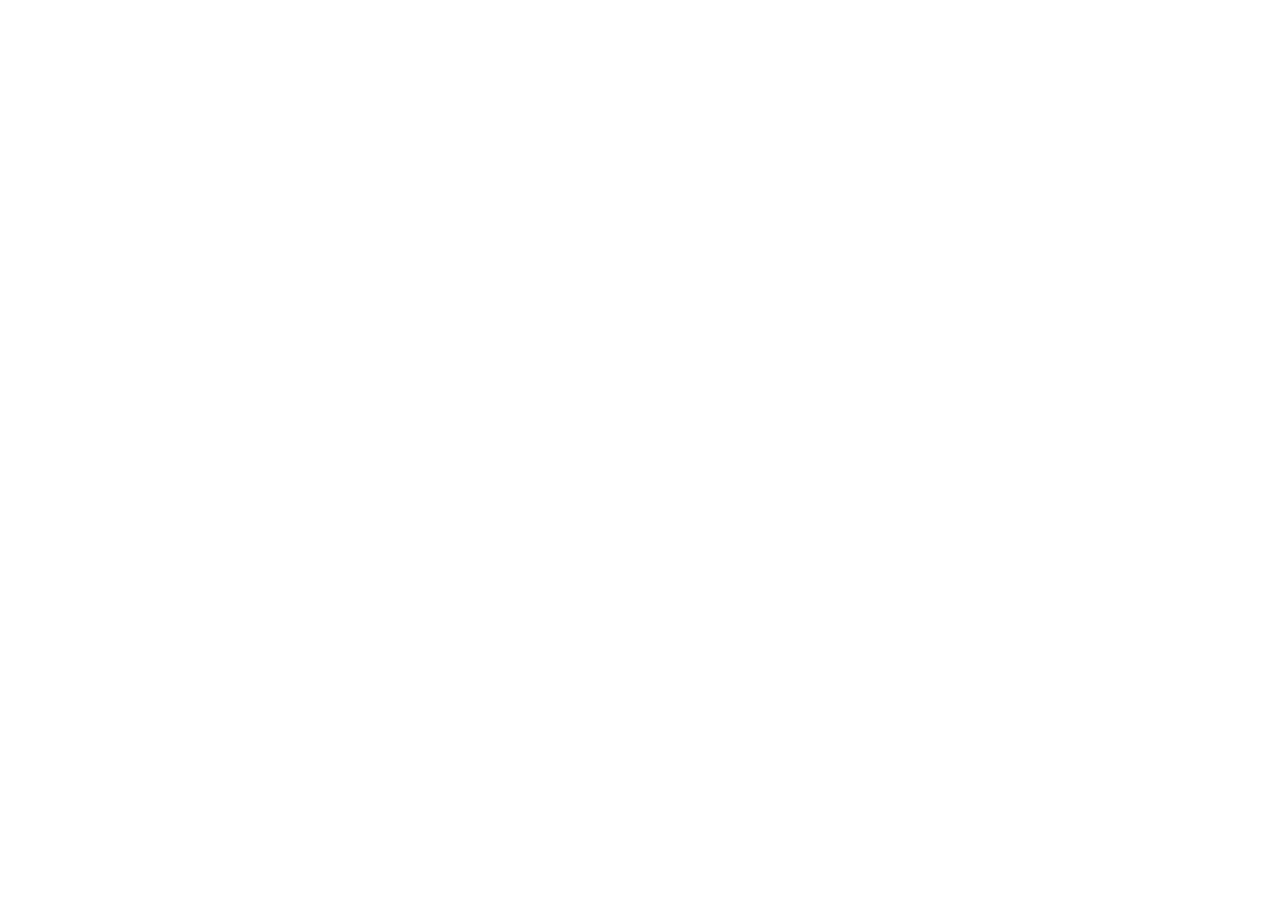
==== index.html @ bb534b4e "Files structure created." ====
<!DOCTYPE html>
<html lang="en">
<head>
    <meta charset="UTF-8">
    <meta name="viewport" content="width=device-width, initial-scale=1.0">
    <title>Amazon</title>
</head>
<body>
    
</body>
</html>
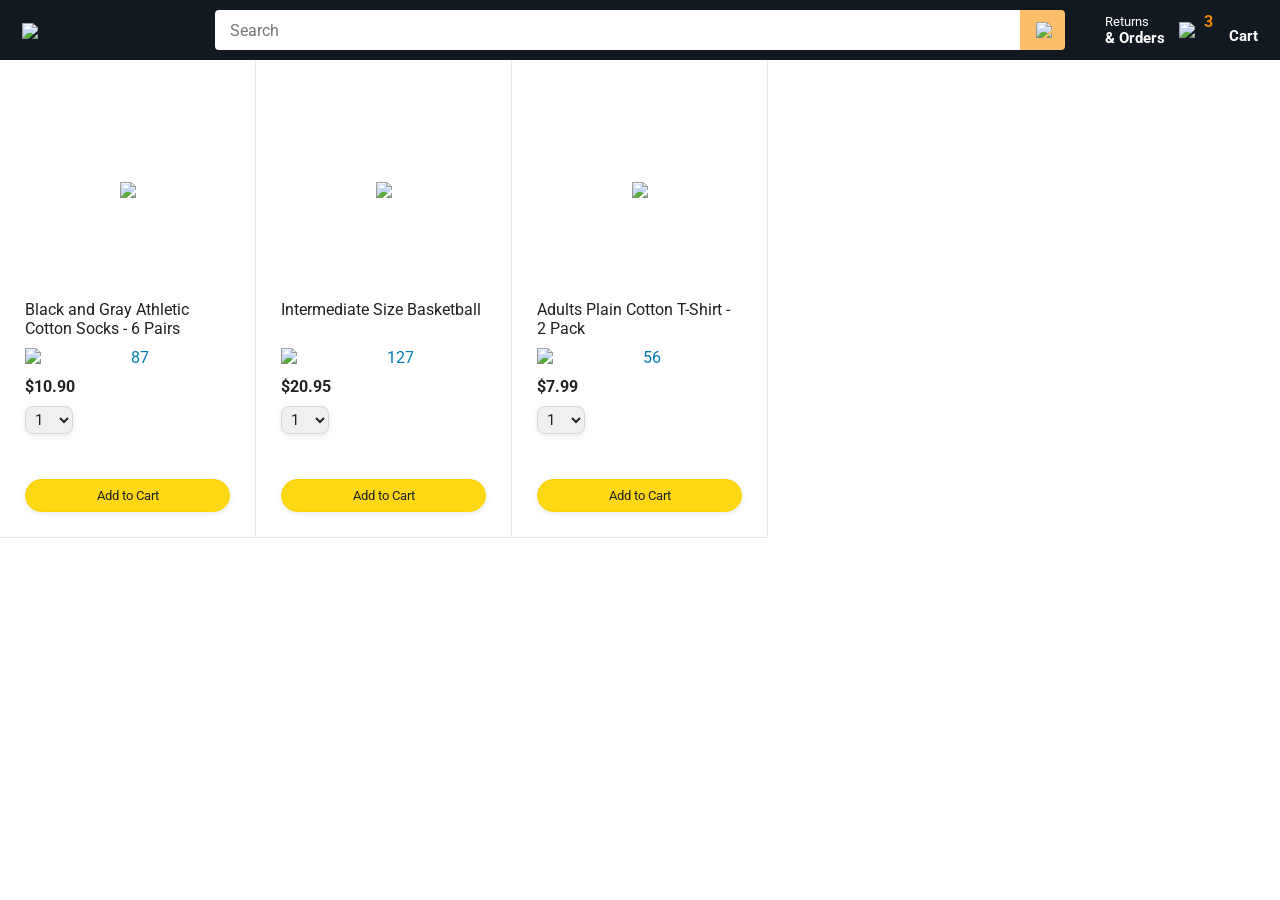
==== commit e75ec923: "index file setting up" ====
--- a/index.html
+++ b/index.html
@@ -1,11 +1,205 @@
 <!DOCTYPE html>
-<html lang="en">
-<head>
-    <meta charset="UTF-8">
-    <meta name="viewport" content="width=device-width, initial-scale=1.0">
-    <title>Amazon</title>
-</head>
-<body>
+<html>
+  <head>
+    <title>Amazon Project</title>
+
+    <!-- This code is needed for responsive design to work.
+      (Responsive design = make the website look good on
+      smaller screen sizes like a phone or a tablet). -->
+    <meta name="viewport" content="width=device-width, initial-scale=1">
+
+    <!-- Load a font called Roboto from Google Fonts. -->
+    <link rel="preconnect" href="https://fonts.googleapis.com">
+    <link rel="preconnect" href="https://fonts.gstatic.com" crossorigin>
+    <link href="https://fonts.googleapis.com/css2?family=Roboto:wght@400;500;700&display=swap" rel="stylesheet">
+
+    <!-- Here are the CSS files for this page. -->
+    <link rel="stylesheet" href="css/shared/general.css">
+    <link rel="stylesheet" href="css/shared/header.css">
+    <link rel="stylesheet" href="css/pages/index.css">
+  </head>
+  <body>
+    <div class="amazon-header">
+      <div class="amazon-header-left-section">
+        <a href="amazon.html" class="header-link">
+          <img class="amazon-logo"
+            src="images/amazon-logo-white.png">
+          <img class="amazon-mobile-logo"
+            src="images/amazon-mobile-logo-white.png">
+        </a>
+      </div>
+
+      <div class="amazon-header-middle-section">
+        <input class="search-bar" type="text" placeholder="Search">
+
+        <button class="search-button">
+          <img class="search-icon" src="images/icons/search-icon.png">
+        </button>
+      </div>
+
+      <div class="amazon-header-right-section">
+        <a class="orders-link header-link" href="orders.html">
+          <span class="returns-text">Returns</span>
+          <span class="orders-text">& Orders</span>
+        </a>
+
+        <a class="cart-link header-link" href="checkout.html">
+          <img class="cart-icon" src="images/icons/cart-icon.png">
+          <div class="cart-quantity">3</div>
+          <div class="cart-text">Cart</div>
+        </a>
+      </div>
+    </div>
     
-</body>
+    <div class="main">
+      <div class="products-grid">
+        <div class="product-container">
+          <div class="product-image-container">
+            <img class="product-image"
+              src="images/products/athletic-cotton-socks-6-pairs.jpg">
+          </div>
+
+          <div class="product-name limit-text-to-2-lines">
+            Black and Gray Athletic Cotton Socks - 6 Pairs
+          </div>
+
+          <div class="product-rating-container">
+            <img class="product-rating-stars"
+              src="images/ratings/rating-45.png">
+            <div class="product-rating-count link-primary">
+              87
+            </div>
+          </div>
+
+          <div class="product-price">
+            $10.90
+          </div>
+
+          <div class="product-quantity-container">
+            <select>
+              <option selected value="1">1</option>
+              <option value="2">2</option>
+              <option value="3">3</option>
+              <option value="4">4</option>
+              <option value="5">5</option>
+              <option value="6">6</option>
+              <option value="7">7</option>
+              <option value="8">8</option>
+              <option value="9">9</option>
+              <option value="10">10</option>
+            </select>
+          </div>
+
+          <div class="product-spacer"></div>
+
+          <div class="added-to-cart">
+            <img src="images/icons/checkmark.png">
+            Added
+          </div>
+
+          <button class="add-to-cart-button button-primary">
+            Add to Cart
+          </button>
+        </div>
+
+        <div class="product-container">
+          <div class="product-image-container">
+            <img class="product-image"
+              src="images/products/intermediate-composite-basketball.jpg">
+          </div>
+
+          <div class="product-name limit-text-to-2-lines">
+            Intermediate Size Basketball
+          </div>
+
+          <div class="product-rating-container">
+            <img class="product-rating-stars"
+              src="images/ratings/rating-40.png">
+            <div class="product-rating-count link-primary">
+              127
+            </div>
+          </div>
+
+          <div class="product-price">
+            $20.95
+          </div>
+
+          <div class="product-quantity-container">
+            <select>
+              <option selected value="1">1</option>
+              <option value="2">2</option>
+              <option value="3">3</option>
+              <option value="4">4</option>
+              <option value="5">5</option>
+              <option value="6">6</option>
+              <option value="7">7</option>
+              <option value="8">8</option>
+              <option value="9">9</option>
+              <option value="10">10</option>
+            </select>
+          </div>
+
+          <div class="product-spacer"></div>
+
+          <div class="added-to-cart">
+            <img src="images/icons/checkmark.png">
+            Added
+          </div>
+
+          <button class="add-to-cart-button button-primary">
+            Add to Cart
+          </button>
+        </div>
+
+        <div class="product-container">
+          <div class="product-image-container">
+            <img class="product-image"
+              src="images/products/adults-plain-cotton-tshirt-2-pack-teal.jpg">
+          </div>
+
+          <div class="product-name limit-text-to-2-lines">
+            Adults Plain Cotton T-Shirt - 2 Pack
+          </div>
+
+          <div class="product-rating-container">
+            <img class="product-rating-stars"
+              src="images/ratings/rating-45.png">
+            <div class="product-rating-count link-primary">
+              56
+            </div>
+          </div>
+
+          <div class="product-price">
+            $7.99
+          </div>
+
+          <div class="product-quantity-container">
+            <select>
+              <option selected value="1">1</option>
+              <option value="2">2</option>
+              <option value="3">3</option>
+              <option value="4">4</option>
+              <option value="5">5</option>
+              <option value="6">6</option>
+              <option value="7">7</option>
+              <option value="8">8</option>
+              <option value="9">9</option>
+              <option value="10">10</option>
+            </select>
+          </div>
+
+          <div class="product-spacer"></div>
+
+          <div class="added-to-cart">
+            <img src="images/icons/checkmark.png">
+            Added
+          </div>
+
+          <button class="add-to-cart-button button-primary">
+            Add to Cart
+          </button>
+        </div>
+      </div>
+    </div>
+  </body>
 </html>
--- a/css/shared/general.css
+++ b/css/shared/general.css
@@ -0,0 +1,102 @@
+body {
+  font-family: Roboto, Arial;
+  color: rgb(33, 33, 33);
+  /* The <body> element has a default margin of 8px
+     on all sides. This removes the default margins. */
+  margin: 0;
+}
+
+/* <p> elements have a default margin on the top
+   and bottom. This removes the default margins. */
+p {
+  margin: 0;
+}
+
+button {
+  cursor: pointer;
+}
+
+select {
+  cursor: pointer;
+}
+
+input, select, button {
+  font-family: Roboto, Arial;
+}
+
+.button-primary {
+  color: rgb(33, 33, 33);
+  background-color: rgb(255, 216, 20);
+  border: 1px solid rgb(252, 210, 0);
+  border-radius: 8px;
+  cursor: pointer;
+  box-shadow: 0 2px 5px rgba(213, 217, 217, 0.5);
+}
+
+.button-primary:hover {
+  background-color: rgb(247, 202, 0);
+  border: 1px solid rgb(242, 194, 0);
+}
+
+.button-primary:active {
+  background: rgb(255, 216, 20);
+  border-color: rgb(252, 210, 0);
+  box-shadow: none;
+}
+
+.button-secondary {
+  color: rgb(33, 33, 33);
+  background: white;
+  border: 1px solid rgb(213, 217, 217);
+  border-radius: 8px;
+  cursor: pointer;
+  box-shadow: 0 2px 5px rgba(213, 217, 217, 0.5);
+}
+
+.button-secondary:hover {
+  background-color: rgb(247, 250, 250);
+}
+
+.button-secondary:active {
+  background-color: rgb(237, 253, 255);
+  box-shadow: none;
+}
+
+/* These styles will limit text to 2 lines. Anything
+   beyond 2 lines will be replaced with "..."
+   You can find this code by using an A.I. tool or by
+   searching in Google.
+   https://css-tricks.com/almanac/properties/l/line-clamp/ */
+.limit-text-to-2-lines {
+  display: -webkit-box;
+  line-clamp: 2;
+  /* -webkit-line-clamp: 2; */
+  -webkit-box-orient: vertical;
+  overflow: hidden;
+}
+
+.link-primary {
+  color: rgb(1, 124, 182);
+  cursor: pointer;
+}
+
+.link-primary:hover {
+  color: rgb(196, 80, 0);
+}
+
+/* Styles for dropdown selectors. */
+select {
+  color: rgb(33, 33, 33);
+  background-color: rgb(240, 240, 240);
+  border: 1px solid rgb(213, 217, 217);
+  border-radius: 8px;
+  padding: 3px 5px;
+  font-size: 15px;
+  cursor: pointer;
+  box-shadow: 0 2px 5px rgba(213, 217, 217, 0.5);
+}
+
+select:focus,
+input:focus {
+  outline: 2px solid rgb(255, 153, 0);
+}
--- a/css/shared/header.css
+++ b/css/shared/header.css
@@ -0,0 +1,149 @@
+.amazon-header {
+  background-color: rgb(19, 25, 33);
+  color: white;
+  padding-left: 15px;
+  padding-right: 15px;
+
+  display: flex;
+  align-items: center;
+  justify-content: space-between;
+
+  position: fixed;
+  top: 0;
+  left: 0;
+  right: 0;
+  height: 60px;
+}
+
+.amazon-header-left-section {
+  width: 180px;
+}
+
+@media (max-width: 800px) {
+  .amazon-header-left-section {
+    width: unset;
+  }
+}
+
+.header-link {
+  display: inline-block;
+  padding: 6px;
+  border-radius: 2px;
+  cursor: pointer;
+  text-decoration: none;
+  border: 1px solid rgba(0, 0, 0, 0);
+}
+
+.header-link:hover {
+  border: 1px solid white;
+}
+
+.amazon-logo {
+  width: 100px;
+  margin-top: 5px;
+}
+
+.amazon-mobile-logo {
+  display: none;
+}
+
+@media (max-width: 575px) {
+  .amazon-logo {
+    display: none;
+  }
+
+  .amazon-mobile-logo {
+    display: block;
+    height: 35px;
+    margin-top: 5px;
+  }
+}
+
+.amazon-header-middle-section {
+  flex: 1;
+  max-width: 850px;
+  margin-left: 10px;
+  margin-right: 10px;
+  display: flex;
+}
+
+.search-bar {
+  flex: 1;
+  width: 0;
+  font-size: 16px;
+  height: 38px;
+  padding-left: 15px;
+  border: none;
+  border-top-left-radius: 4px;
+  border-bottom-left-radius: 4px;
+  border-top-right-radius: 0;
+  border-bottom-right-radius: 0;
+}
+
+.search-button {
+  background-color: rgb(254, 189, 105);
+  border: none;
+  width: 45px;
+  height: 40px;
+  border-top-right-radius: 4px;
+  border-bottom-right-radius: 4px;
+  flex-shrink: 0;
+}
+
+.search-icon {
+  height: 22px;
+  margin-left: 2px;
+  margin-top: 3px;
+}
+
+.amazon-header-right-section {
+  width: 180px;
+  flex-shrink: 0;
+  display: flex;
+  justify-content: end;
+}
+
+.orders-link {
+  color: white;
+}
+
+.returns-text {
+  display: block;
+  font-size: 13px;
+}
+
+.orders-text {
+  display: block;
+  font-size: 15px;
+  font-weight: 700;
+}
+
+.cart-link {
+  color: white;
+  display: flex;
+  align-items: center;
+  position: relative;
+}
+
+.cart-icon {
+  width: 50px;
+}
+
+.cart-text {
+  margin-top: 12px;
+  font-size: 15px;
+  font-weight: 700;
+}
+
+.cart-quantity {
+  color: rgb(240, 136, 4);
+  font-size: 16px;
+  font-weight: 700;
+
+  position: absolute;
+  top: 4px;
+  left: 22px;
+  
+  width: 26px;
+  text-align: center;
+}
--- a/css/pages/index.css
+++ b/css/pages/index.css
@@ -0,0 +1,156 @@
+.main {
+  margin-top: 60px;
+}
+
+.products-grid {
+  display: grid;
+
+  /* - In CSS Grid, 1fr means a column will take up the
+       remaining space in the grid.
+     - If we write 1fr 1fr ... 1fr; 8 times, this will
+       divide the grid into 8 columns, each taking up an
+       equal amount of the space.
+     - repeat(8, 1fr); is a shortcut for repeating "1fr"
+       8 times (instead of typing out "1fr" 8 times).
+       repeat(...) is a special property that works with
+       display: grid; */
+  grid-template-columns: repeat(8, 1fr);
+}
+
+/* @media is used to create responsive design (making the
+   website look good on any screen size). This @media
+   means when the screen width is 2000px or less, we
+   will divide the grid into 7 columns instead of 8. */
+@media (max-width: 2000px) {
+  .products-grid {
+    grid-template-columns: repeat(7, 1fr);
+  }
+}
+
+/* This @media means when the screen width is 1600px or
+   less, we will divide the grid into 6 columns. */
+@media (max-width: 1600px) {
+  .products-grid {
+    grid-template-columns: repeat(6, 1fr);
+  }
+}
+
+@media (max-width: 1300px) {
+  .products-grid {
+    grid-template-columns: repeat(5, 1fr);
+  }
+}
+
+@media (max-width: 1000px) {
+  .products-grid {
+    grid-template-columns: repeat(4, 1fr);
+  }
+}
+
+@media (max-width: 800px) {
+  .products-grid {
+    grid-template-columns: repeat(3, 1fr);
+  }
+}
+
+@media (max-width: 575px) {
+  .products-grid {
+    grid-template-columns: repeat(2, 1fr);
+  }
+}
+
+@media (max-width: 450px) {
+  .products-grid {
+    grid-template-columns: 1fr;
+  }
+}
+
+.product-container {
+  padding-top: 40px;
+  padding-bottom: 25px;
+  padding-left: 25px;
+  padding-right: 25px;
+
+  border-right: 1px solid rgb(231, 231, 231);
+  border-bottom: 1px solid rgb(231, 231, 231);
+
+  display: flex;
+  flex-direction: column;
+}
+
+.product-image-container {
+  display: flex;
+  justify-content: center;
+  align-items: center;
+
+  height: 180px;
+  margin-bottom: 20px;
+}
+
+.product-image {
+  /* Images will overflow their container by default. To
+    prevent this, we set max-width and max-height to 100%
+    so they stay inside their container. */
+  max-width: 100%;
+  max-height: 100%;
+}
+
+.product-name {
+  height: 40px;
+  margin-bottom: 5px;
+}
+
+.product-rating-container {
+  display: flex;
+  align-items: center;
+  margin-bottom: 10px;
+}
+
+.product-rating-stars {
+  width: 100px;
+  margin-right: 6px;
+}
+
+.product-rating-count {
+  color: rgb(1, 124, 182);
+  cursor: pointer;
+  margin-top: 3px;
+}
+
+.product-price {
+  font-weight: 700;
+  margin-bottom: 10px;
+}
+
+.product-quantity-container {
+  margin-bottom: 17px;
+}
+
+.product-spacer {
+  flex: 1;
+}
+
+.added-to-cart {
+  color: rgb(6, 125, 98);
+  font-size: 16px;
+
+  display: flex;
+  align-items: center;
+  margin-bottom: 8px;
+
+  /* At first, the "Added to cart" message will
+     be invisible. Use JavaScript to change the
+     opacity and make it visible. */
+  opacity: 0;
+}
+
+.added-to-cart img {
+  height: 20px;
+  margin-right: 5px;
+}
+
+.add-to-cart-button {
+  width: 100%;
+  padding: 8px;
+  border-radius: 50px;
+}
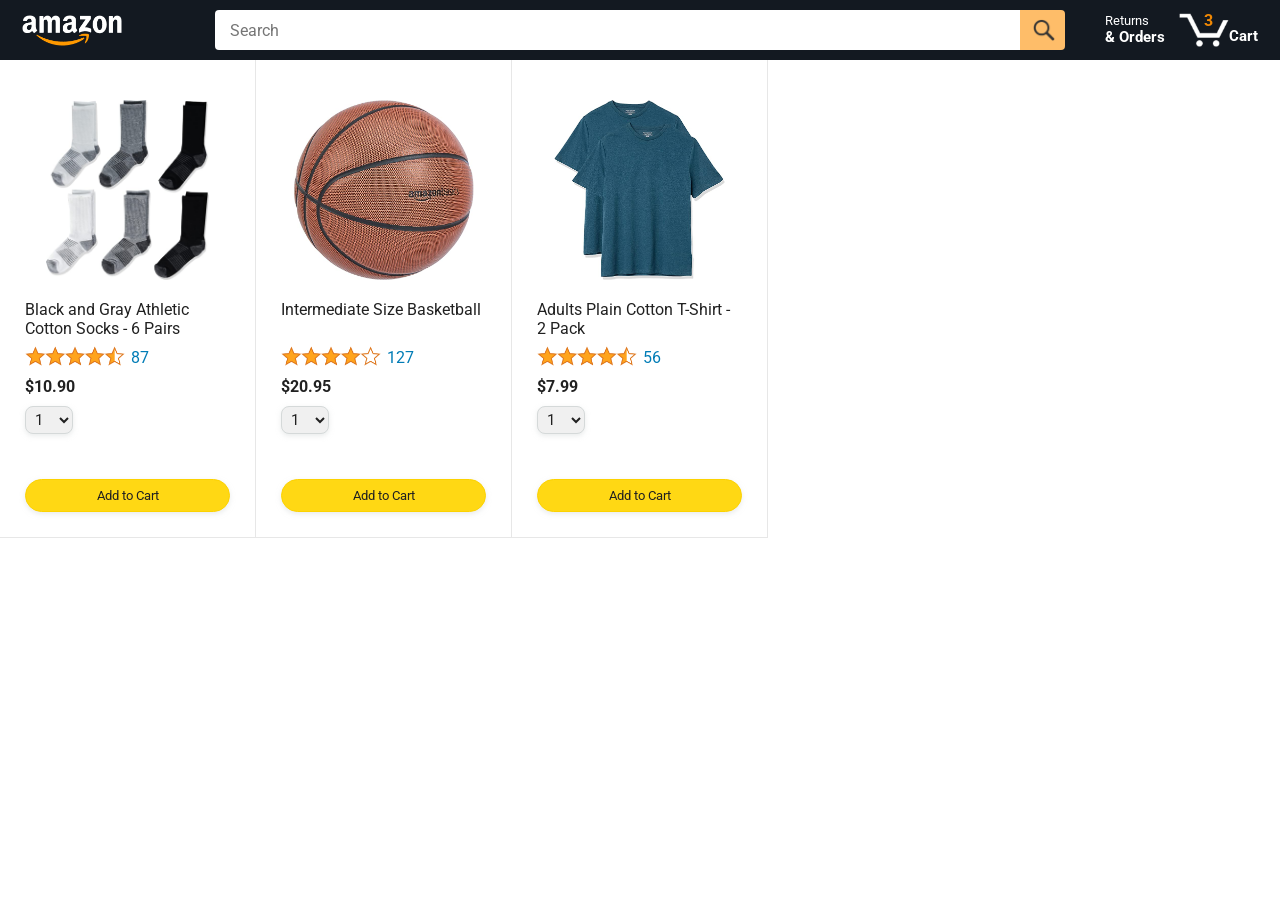
==== commit 5849bc06: "resolved some errors" ====
--- a/index.html
+++ b/index.html
@@ -21,7 +21,7 @@
   <body>
     <div class="amazon-header">
       <div class="amazon-header-left-section">
-        <a href="amazon.html" class="header-link">
+        <a href="index.html" class="header-link">
           <img class="amazon-logo"
             src="images/amazon-logo-white.png">
           <img class="amazon-mobile-logo"
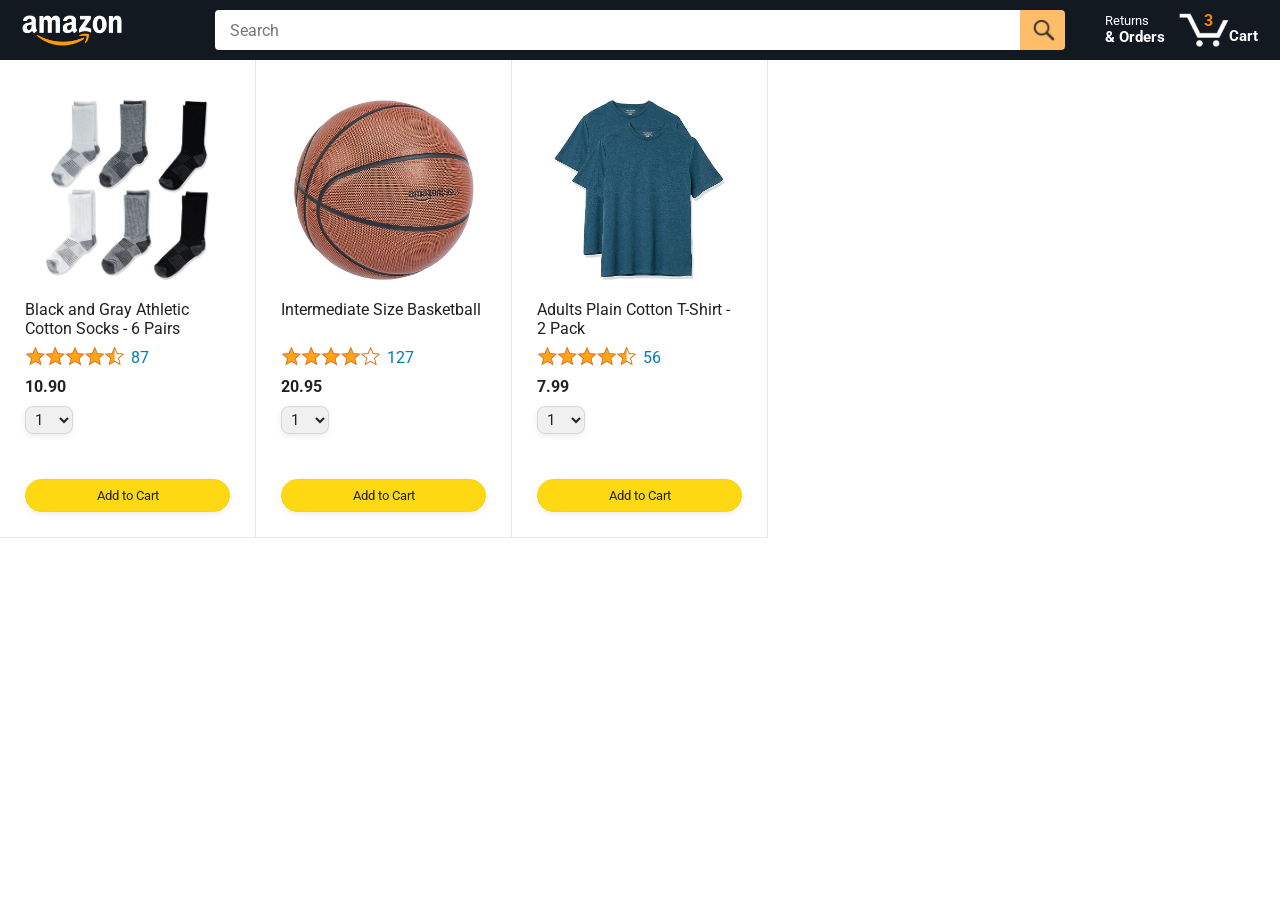
==== commit fc455eca: "Added products from js instead of HTML" ====
--- a/index.html
+++ b/index.html
@@ -1,7 +1,7 @@
 <!DOCTYPE html>
 <html>
   <head>
-    <title>Amazon Project</title>
+    <title>Amazon</title>
 
     <!-- This code is needed for responsive design to work.
       (Responsive design = make the website look good on
@@ -52,154 +52,12 @@
     </div>
     
     <div class="main">
-      <div class="products-grid">
-        <div class="product-container">
-          <div class="product-image-container">
-            <img class="product-image"
-              src="images/products/athletic-cotton-socks-6-pairs.jpg">
-          </div>
-
-          <div class="product-name limit-text-to-2-lines">
-            Black and Gray Athletic Cotton Socks - 6 Pairs
-          </div>
-
-          <div class="product-rating-container">
-            <img class="product-rating-stars"
-              src="images/ratings/rating-45.png">
-            <div class="product-rating-count link-primary">
-              87
-            </div>
-          </div>
-
-          <div class="product-price">
-            $10.90
-          </div>
-
-          <div class="product-quantity-container">
-            <select>
-              <option selected value="1">1</option>
-              <option value="2">2</option>
-              <option value="3">3</option>
-              <option value="4">4</option>
-              <option value="5">5</option>
-              <option value="6">6</option>
-              <option value="7">7</option>
-              <option value="8">8</option>
-              <option value="9">9</option>
-              <option value="10">10</option>
-            </select>
-          </div>
-
-          <div class="product-spacer"></div>
-
-          <div class="added-to-cart">
-            <img src="images/icons/checkmark.png">
-            Added
-          </div>
-
-          <button class="add-to-cart-button button-primary">
-            Add to Cart
-          </button>
-        </div>
-
-        <div class="product-container">
-          <div class="product-image-container">
-            <img class="product-image"
-              src="images/products/intermediate-composite-basketball.jpg">
-          </div>
-
-          <div class="product-name limit-text-to-2-lines">
-            Intermediate Size Basketball
-          </div>
-
-          <div class="product-rating-container">
-            <img class="product-rating-stars"
-              src="images/ratings/rating-40.png">
-            <div class="product-rating-count link-primary">
-              127
-            </div>
-          </div>
-
-          <div class="product-price">
-            $20.95
-          </div>
-
-          <div class="product-quantity-container">
-            <select>
-              <option selected value="1">1</option>
-              <option value="2">2</option>
-              <option value="3">3</option>
-              <option value="4">4</option>
-              <option value="5">5</option>
-              <option value="6">6</option>
-              <option value="7">7</option>
-              <option value="8">8</option>
-              <option value="9">9</option>
-              <option value="10">10</option>
-            </select>
-          </div>
-
-          <div class="product-spacer"></div>
-
-          <div class="added-to-cart">
-            <img src="images/icons/checkmark.png">
-            Added
-          </div>
-
-          <button class="add-to-cart-button button-primary">
-            Add to Cart
-          </button>
-        </div>
-
-        <div class="product-container">
-          <div class="product-image-container">
-            <img class="product-image"
-              src="images/products/adults-plain-cotton-tshirt-2-pack-teal.jpg">
-          </div>
-
-          <div class="product-name limit-text-to-2-lines">
-            Adults Plain Cotton T-Shirt - 2 Pack
-          </div>
-
-          <div class="product-rating-container">
-            <img class="product-rating-stars"
-              src="images/ratings/rating-45.png">
-            <div class="product-rating-count link-primary">
-              56
-            </div>
-          </div>
-
-          <div class="product-price">
-            $7.99
-          </div>
-
-          <div class="product-quantity-container">
-            <select>
-              <option selected value="1">1</option>
-              <option value="2">2</option>
-              <option value="3">3</option>
-              <option value="4">4</option>
-              <option value="5">5</option>
-              <option value="6">6</option>
-              <option value="7">7</option>
-              <option value="8">8</option>
-              <option value="9">9</option>
-              <option value="10">10</option>
-            </select>
-          </div>
-
-          <div class="product-spacer"></div>
-
-          <div class="added-to-cart">
-            <img src="images/icons/checkmark.png">
-            Added
-          </div>
-
-          <button class="add-to-cart-button button-primary">
-            Add to Cart
-          </button>
-        </div>
+      <div class="products-grid js-products-grid">
+      
       </div>
     </div>
+
+
+    <script src="js/index.js"></script>
   </body>
 </html>
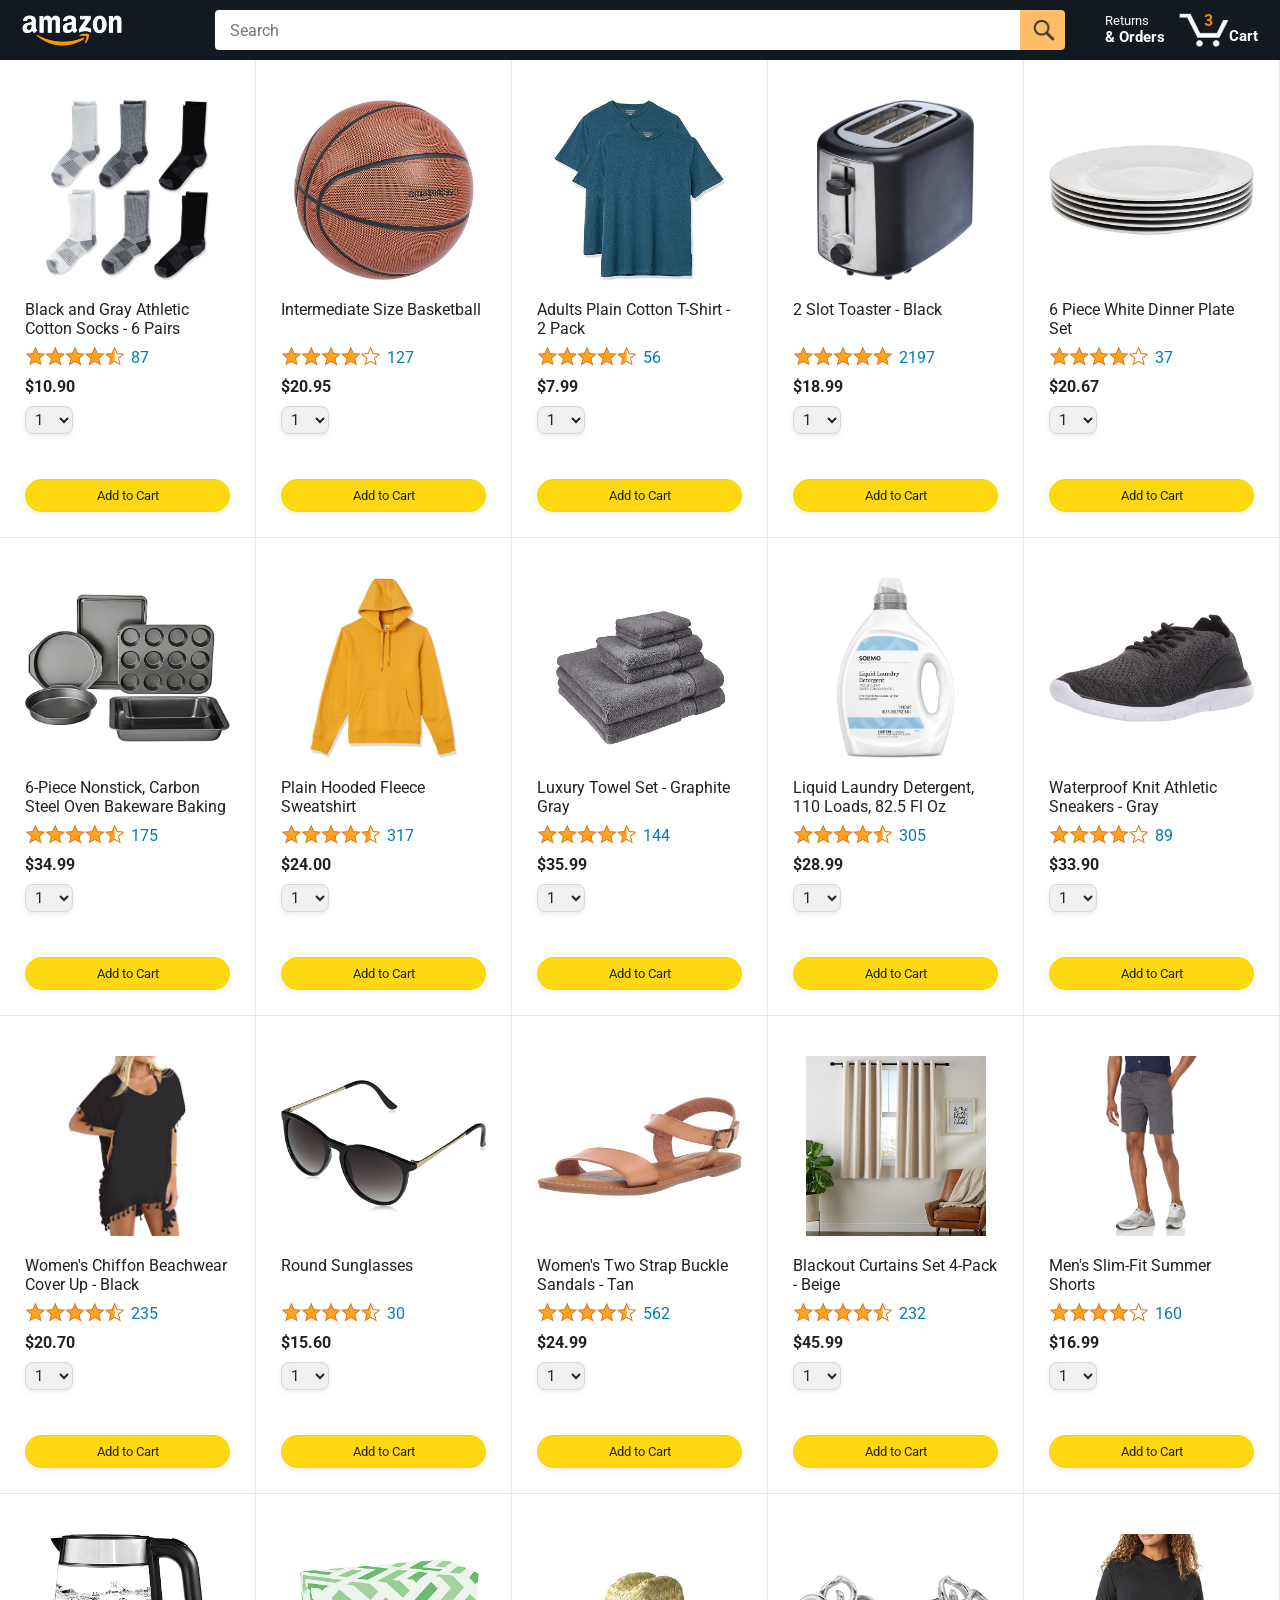
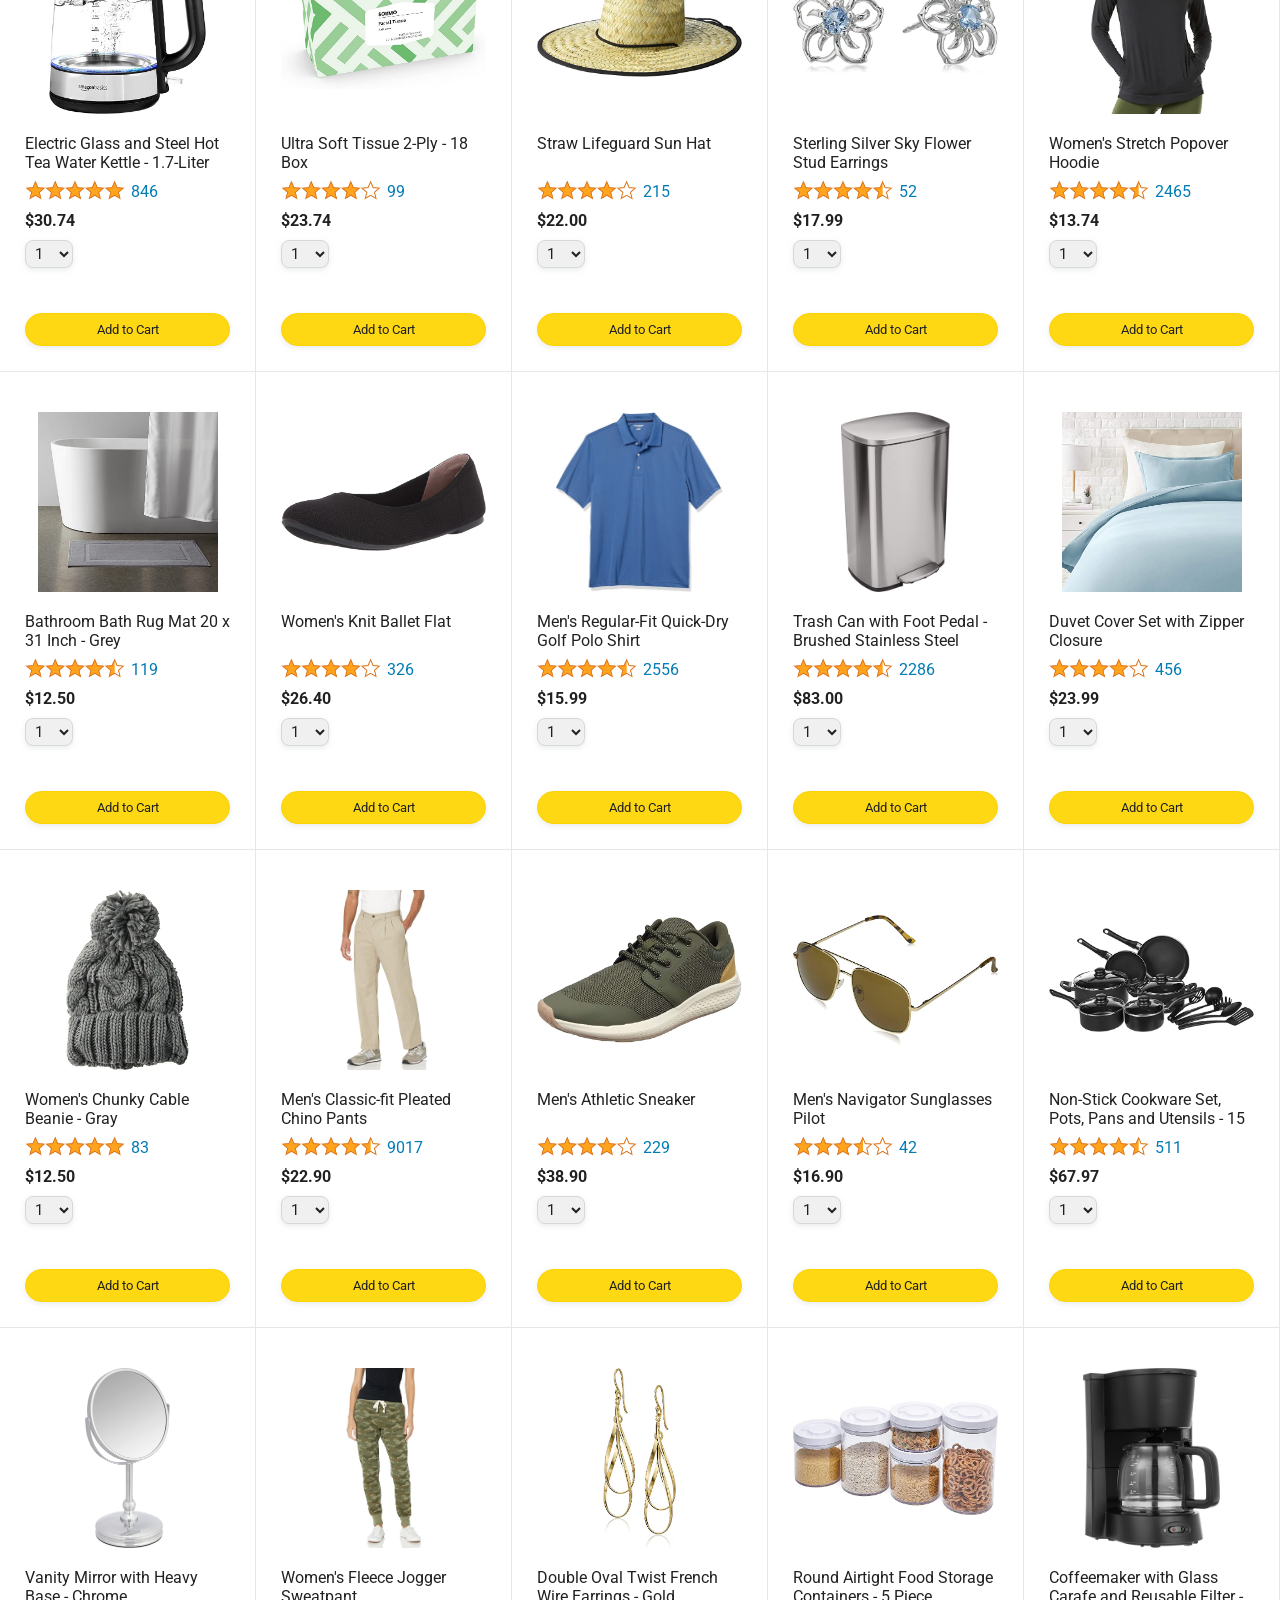
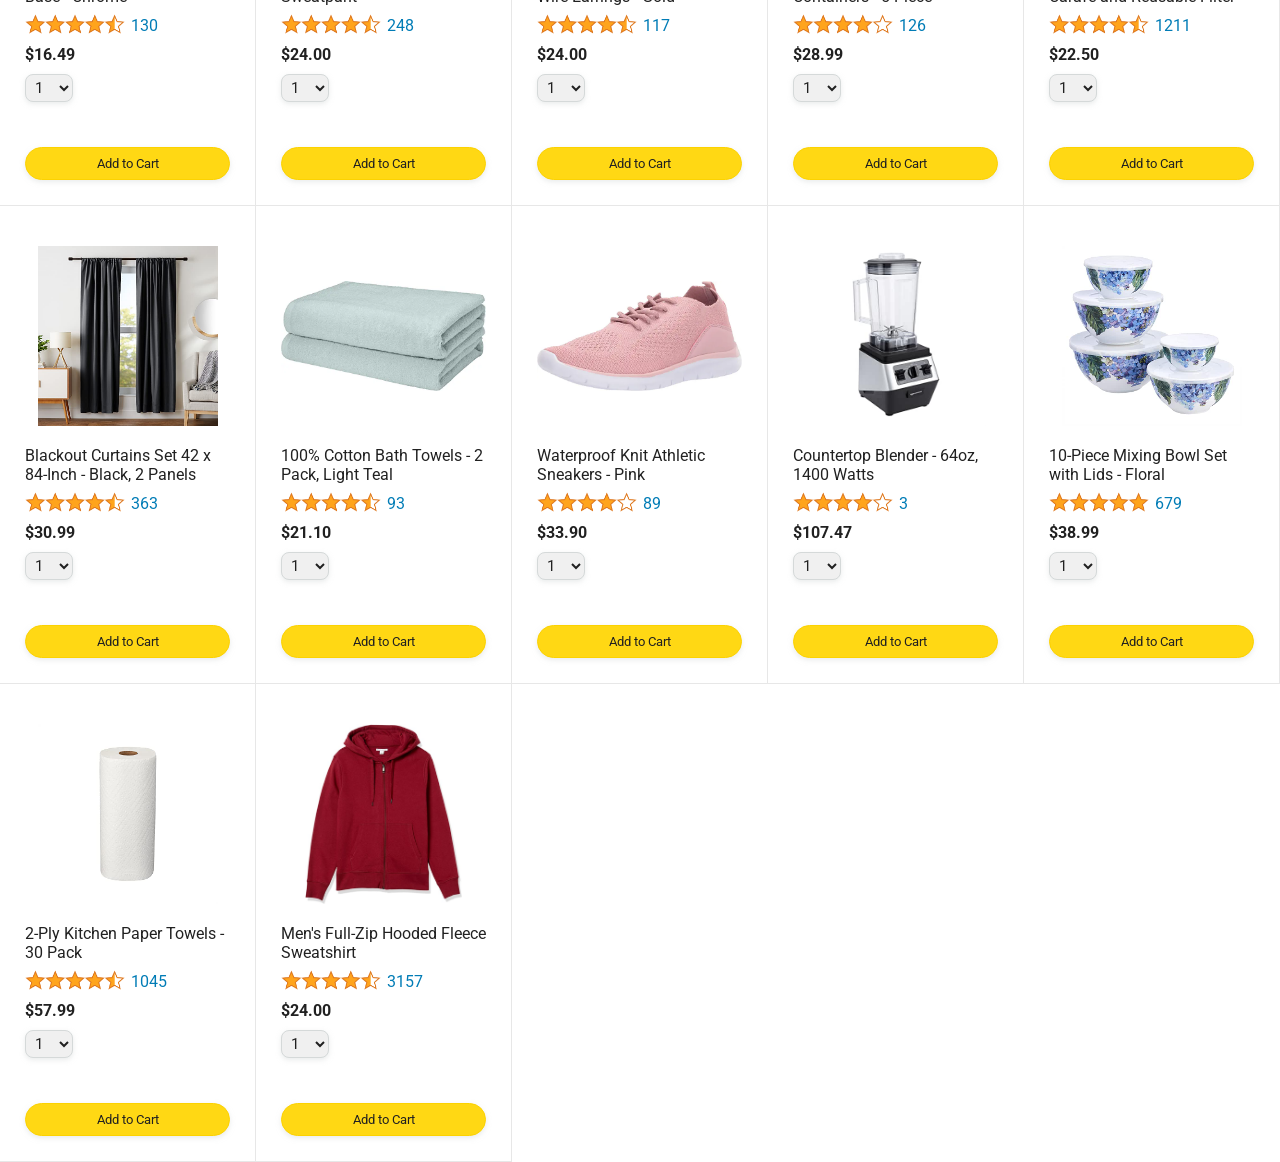
==== commit 8aabd215: "Cart button was mad interactive using js" ====
--- a/index.html
+++ b/index.html
@@ -53,11 +53,13 @@
     
     <div class="main">
       <div class="products-grid js-products-grid">
-      
+      <!-- Products here added from js -->
       </div>
     </div>
 
+    <script src="data/cart.js"></script>
 
+    <script src="data/products.js"></script>
     <script src="js/index.js"></script>
   </body>
 </html>
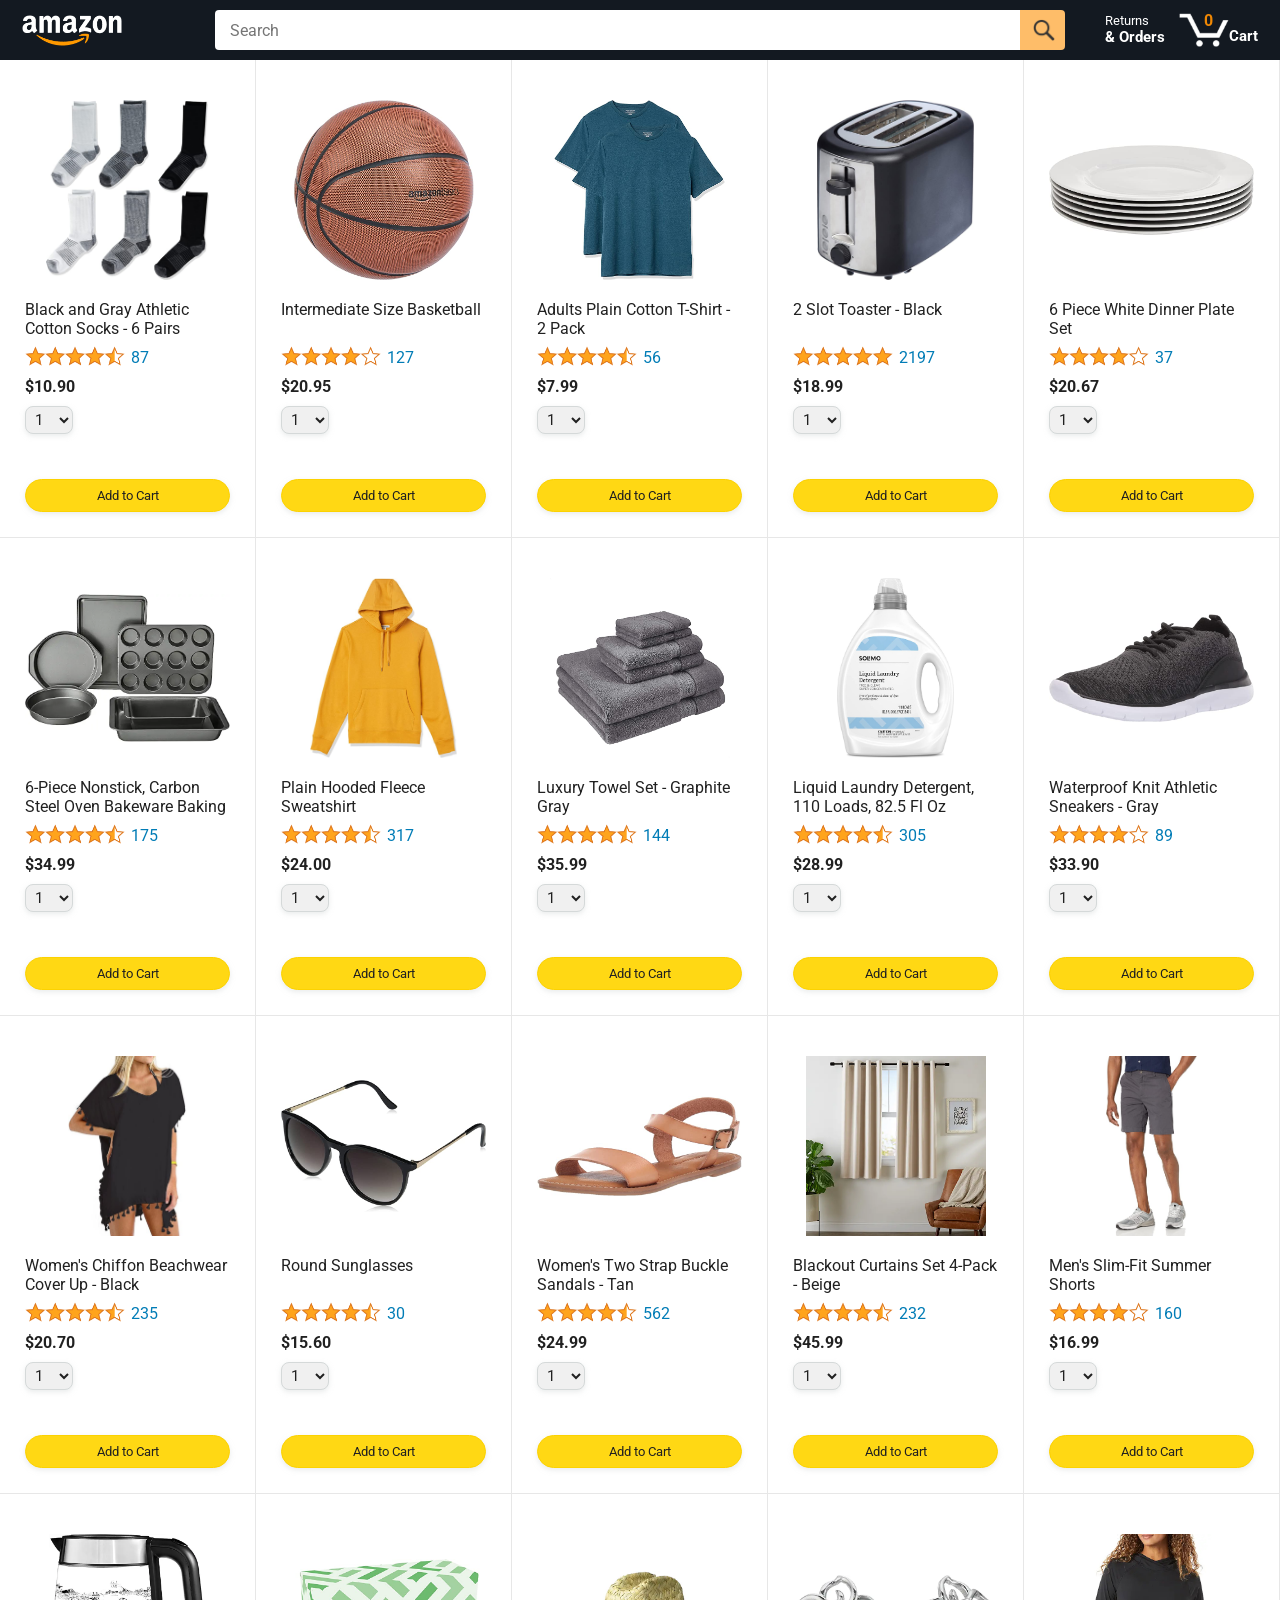
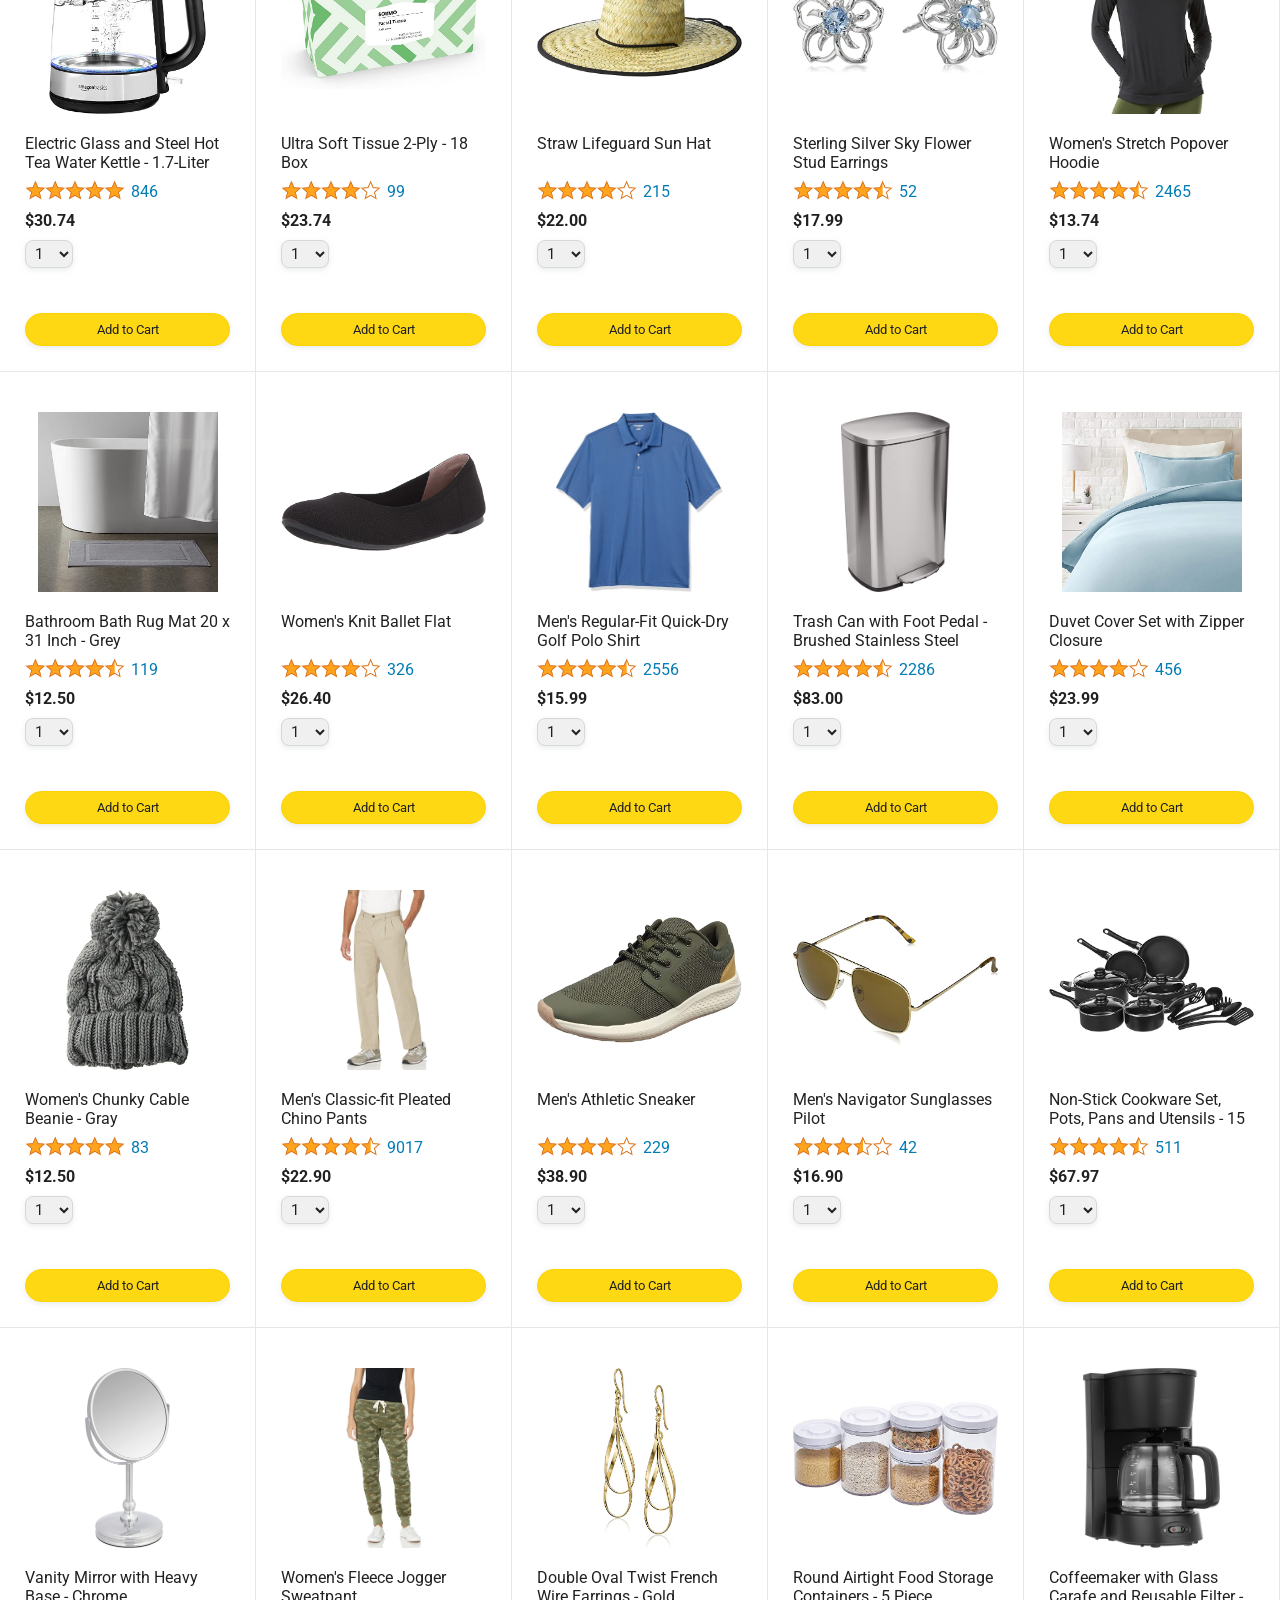
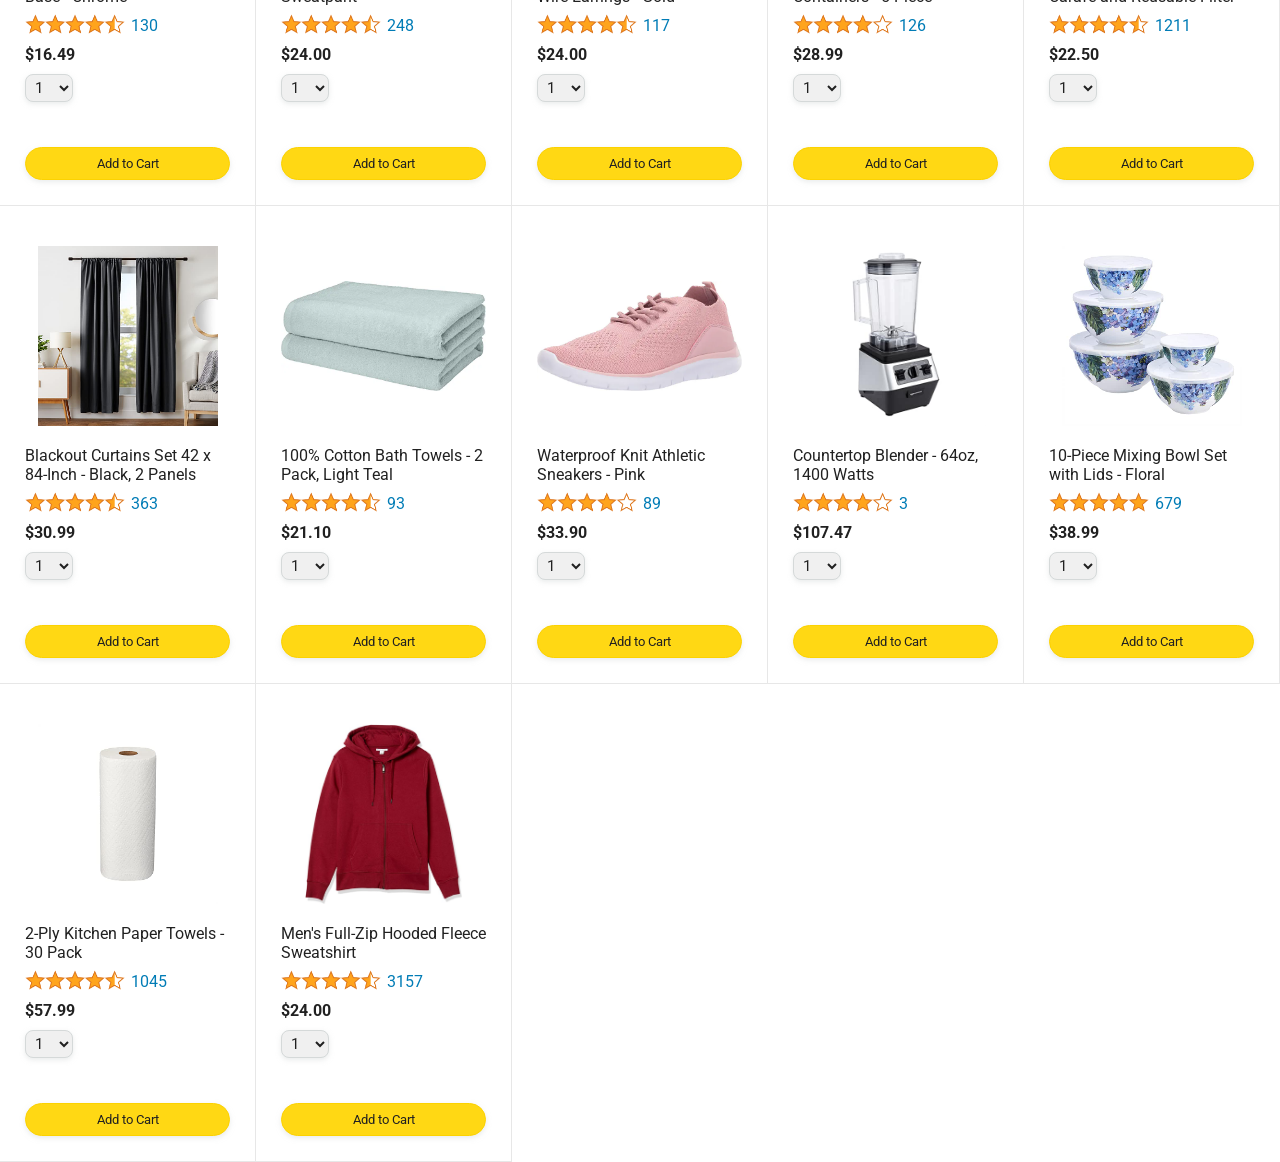
==== commit 26d384f3: "Connected to Cart" ====
--- a/index.html
+++ b/index.html
@@ -45,7 +45,7 @@
 
         <a class="cart-link header-link" href="checkout.html">
           <img class="cart-icon" src="images/icons/cart-icon.png">
-          <div class="cart-quantity">3</div>
+          <div class="cart-quantity js-cart-quantity">0</div>
           <div class="cart-text">Cart</div>
         </a>
       </div>
